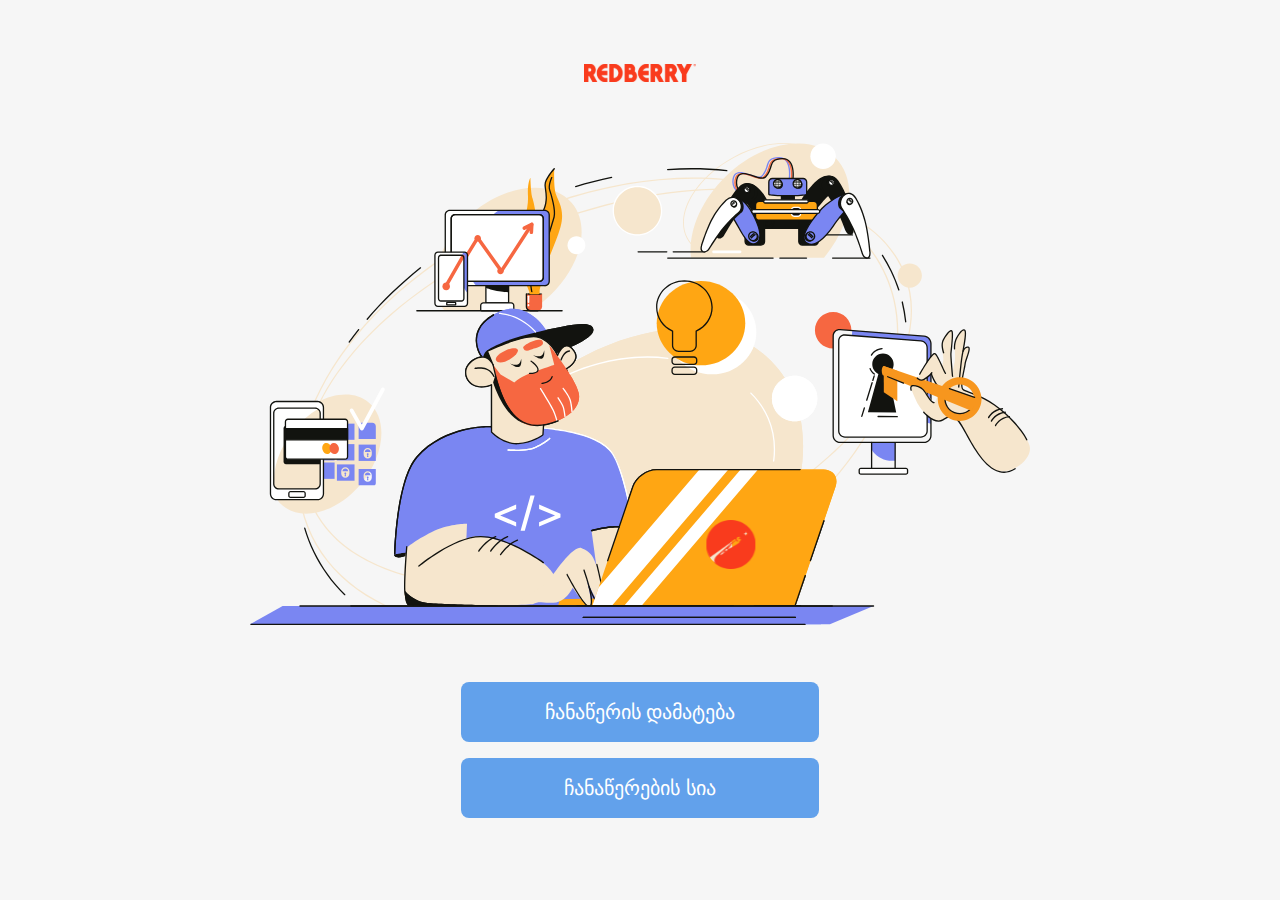
==== pages/index.html @ 1ea1c7d8 "add employees information form" ====
<!DOCTYPE html>
<html lang="en">

<head>
    <meta charset="UTF-8">
    <meta http-equiv="X-UA-Compatible" content="IE=edge">
    <meta name="viewport" content="width=device-width, initial-scale=1.0">
    <title>Redberry Challange</title>
    <link rel="shortcut icon" href="../assets/logo.svg" type="image/x-icon">
    <link rel="stylesheet" href="../style.css">
</head>

<body>

    <header class="header-container">
        <img class="logo" src="../assets/logo-redberry.svg" alt="">
    </header>

    <main class="main-container">
        <img class="mobile-banner" src="../assets/mobile-banner.svg" alt="">
        <img class="landing-banner" src="../assets/banner.svg" alt="">
    </main>

    <section class="button-container">
        <a href="../pages/employee.html"><button class="add main-button">ჩანაწერის დამატება</button></a>
        <a><button class="show main-button">ჩანაწერების სია</button></a>
    </section>

    <script src="../index.js"></script>
</body>

</html>
---- style.css ----
* {
    box-sizing: border-box;
    margin: 0;
    padding: 0;
}

body {
    height: 100vh;
    display: flex;
    flex-direction: column;
    align-items: center;
    box-sizing: border-box;
    padding: 4rem 1rem 2rem 1rem;
    justify-content: space-between;
    gap: 1rem;
    overflow: hidden;
    background-color: #F6F6F6;
}

a {
    text-decoration: none;
}


/* first landing page */

.main-container .mobile-banner {
    max-width: 269px;
}

.landing-banner {
    display: none;
}

.button-container {
    display: flex;
    flex-direction: column;
    align-items: center;
    gap: 1rem;
    margin-bottom: 50px;
}

.main-button {
    background: #62A1EB;
    border-radius: 8px;
    width: 22.375rem;
    height: 3.75rem;
    border: none;
    box-sizing: border-box;
    font-style: normal;
    font-weight: 500;
    font-size: 20px;
    line-height: 24px;
    color: #FFFFFF;
    text-align: center;
    display: flex;
    align-items: center;
    justify-content: center;
    cursor: pointer;
}

.main-button:hover {
    background: #317AD0;
}

.main-button:focus {
    background: #1A5DAB;
}

@media screen and (min-width: 768px) {
    .mobile-banner {
        max-width: 269px;
        display: none;
    }
    .landing-banner {
        display: block;
        max-width: 780px;
        width: 100%;
    }
}

.button-container a {
    text-decoration: none;
    color: white;
}


/* employees information page */

.main-container-2>button {
    background-color: #D9D9D9;
    width: 53px;
    height: 53px;
    border-radius: 50%;
    position: absolute;
    border: none;
    top: 53px;
    left: 70px;
    cursor: pointer;
}

.top-nav {
    display: flex;
    width: 550px;
    justify-content: space-between;
    margin: auto;
    margin-top: 10px;
}

.top-nav>h1 {
    font-style: normal;
    color: #232323;
    text-decoration: none;
    font-weight: 700;
    font-size: 20px;
    line-height: 24.42px;
}

.top-nav>h1 hr {
    border: 1px solid #000000;
    width: 185px;
    margin: 10px auto;
    left: 690px;
    top: 130px;
    text-align: center;
}

.form-div {
    width: 1166px;
    height: 800px;
    margin: auto;
    margin-top: 20px;
    border-radius: 18px;
    position: relative;
    background-color: #FFFFFF;
}

.form-div form {
    max-width: 924px;
    margin: auto;
    display: flex;
    flex-direction: column;
    width: 1024px;
    height: 1024px;
}

form .fields-flex {
    width: 80%;
    display: flex;
    margin: 25px auto;
    margin-bottom: 0px;
}

form .fields-flex>.input-fields {
    width: 50%;
}

form .fields-flex>.input-fields:nth-child(1) {
    margin-right: 50px;
}

form .input-fields {
    width: 80%;
    margin: 20px auto;
}

form .input-fields>input {
    padding: 15px 12px;
    border: 1px solid #8AC0E2;
    border-radius: 8px;
    outline: none;
    margin: 10px auto;
    width: 100%;
    height: 60px;
}

form .input-fields>label {
    font-style: normal;
    font-weight: 500;
    font-size: 18px;
    line-height: 21px;
}

form .input-fields>p {
    color: #2E2E2E;
    font-weight: 300;
    font-size: 14px;
    line-height: 21px;
}

form input {
    border: none;
    width: 90%;
    height: 21px;
    margin-top: 6px;
    left: 16px;
    font-size: 18px;
    font-weight: 500;
    line-height: 21px;
    background-color: transparent;
}

form input:focus {
    outline: none;
}

form div[class*='select'] {
    padding: 15px 12px;
    border-radius: 8px;
    outline: none;
    margin: 18px auto;
    background-color: #EBEBEB;
    width: 80%;
    height: 60px;
    appearance: none;
    border: none;
}

form button {
    padding: 18px 12px;
    border-radius: 8px;
    border: none;
    background-color: #62A1EB;
    width: 176px;
    height: 60px;
    gap: 20px;
    margin-top: 25px;
    margin-left: 660px;
    cursor: pointer;
}

.form-div button:hover {
    background-color: #317AD0;
}

.form-div button:focus {
    background: #1A5DAB;
}

form button a {
    color: white;
    font-size: 18px;
    width: 85px;
    height: 24px;
}

.main-container-2 .logo-div {
    max-width: 1226px;
    margin: 30px auto;
    margin-bottom: 20px;
}

.main-container-2 .logo-div>img {
    margin-left: calc(50% - 85px/2 - 0.5px);
}
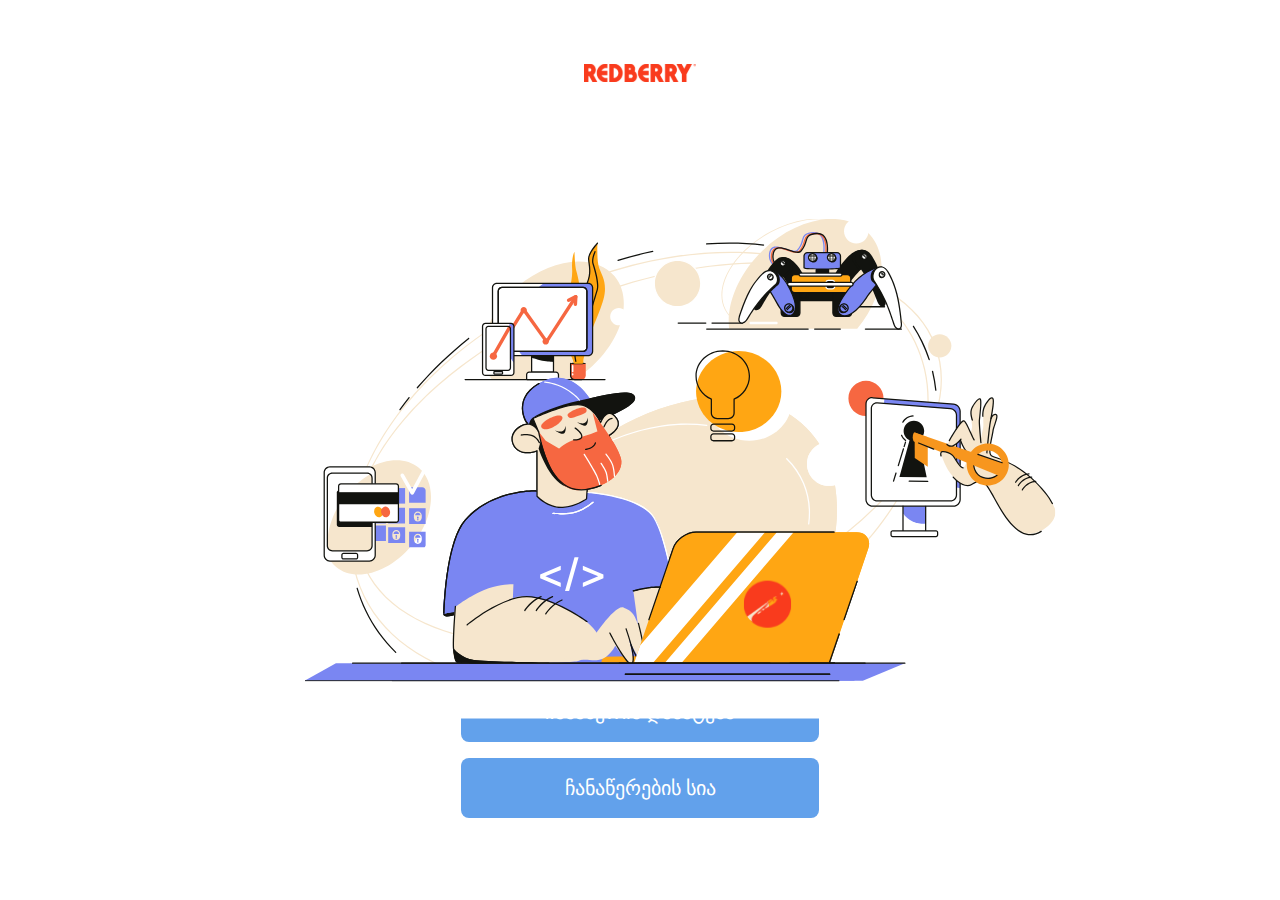
==== commit 070e6a12: "add success popup page" ====
--- a/pages/index.html
+++ b/pages/index.html
@@ -22,7 +22,7 @@
     </main>
 
     <section class="button-container">
-        <a href="../pages/employee.html"><button class="add main-button">ჩანაწერის დამატება</button></a>
+        <a href="employee.html"><button class="add main-button">ჩანაწერის დამატება</button></a>
         <a><button class="show main-button">ჩანაწერების სია</button></a>
     </section>
 
--- a/style.css
+++ b/style.css
@@ -1,7 +1,13 @@
+@font-face {
+    font-family: 'Helvetica-Neue';
+    src: url(font/HelveticaNeue.ttc);
+}
+
 * {
     box-sizing: border-box;
     margin: 0;
     padding: 0;
+    font-family: 'Helvetica-Neue';
 }
 
 body {
@@ -13,8 +19,6 @@
     padding: 4rem 1rem 2rem 1rem;
     justify-content: space-between;
     gap: 1rem;
-    overflow: hidden;
-    background-color: #F6F6F6;
 }
 
 a {
@@ -114,6 +118,7 @@
     font-weight: 700;
     font-size: 20px;
     line-height: 24.42px;
+    cursor: pointer;
 }
 
 .top-nav>h1 hr {
@@ -252,4 +257,293 @@
 
 .main-container-2 .logo-div>img {
     margin-left: calc(50% - 85px/2 - 0.5px);
+}
+
+
+/* teams and positions options */
+
+.teams-select>.team-options,
+.positions-select>.position-options {
+    position: absolute;
+    width: 740px;
+    height: 205px;
+    left: 213px;
+    top: 266px;
+    background-color: #FFFFFF;
+    filter: drop-shadow(0px 4px 34px rgba(0, 0, 0, 0.25));
+    border-radius: 8px;
+    overflow: hidden;
+    display: none;
+}
+
+.teams-select.active .team-options,
+.positions-select.active .position-options {
+    display: block;
+}
+
+.teams-select.active .team-options>div,
+.positions-select.active .position-options>div {
+    height: 41px;
+    align-items: center;
+    padding: 10px;
+    font-size: 18px;
+    font-weight: 400;
+    cursor: pointer;
+}
+
+
+/* laptops info page */
+
+form .photo-div {
+    width: 80%;
+    border: 2px dashed #4386A9;
+    border-radius: 18px;
+    padding: 20px;
+    background-color: #f7f7f7;
+    display: flex;
+    justify-content: center;
+    align-items: center;
+    margin: 48px 80px 18px 80px;
+}
+
+form .photo-content {
+    width: 200px;
+    cursor: pointer;
+}
+
+form .photo-content h1 {
+    margin-bottom: 50px;
+    color: #4386A9;
+    font-weight: 500;
+    font-size: 20px;
+    text-align: center;
+    line-height: 38px;
+}
+
+form .photo-content button {
+    background-color: #62A1EB;
+    color: white;
+    padding: 15px 20px;
+    border: none;
+    width: 200px;
+    height: 60px;
+    border-radius: 8px;
+    position: relative;
+    margin: 0 auto;
+    font-size: 20px;
+    font-weight: 500;
+    line-height: 24.42px;
+}
+
+form .photo-div img {
+    height: 100%;
+    width: 100%;
+    object-fit: cover;
+    border-radius: 8px;
+}
+
+
+/*  */
+
+form .input-box {
+    display: flex;
+    align-items: flex-start;
+    justify-content: space-between;
+    width: 100%;
+    margin-bottom: 30px;
+}
+
+form .input-box .input-wrapper {
+    width: 100%;
+    margin: 15px;
+}
+
+form .input-box .input-wrapper>input {
+    padding: 15px 12px;
+    border: 1px solid #8AC0E2;
+    border-radius: 8px;
+    outline: none;
+    margin: 10px auto;
+    width: 100%;
+    height: 60px;
+    cursor: pointer;
+}
+
+form .input-box .input-wrapper>label {
+    font-weight: 600;
+    font-size: 18px;
+}
+
+form .input-box .input-wrapper>p {
+    color: #2E2E2E;
+    font-weight: 300;
+    font-size: 14px;
+}
+
+form .input-box .laptop-brand-dropdown,
+form .input-box .cpu-dropdown {
+    width: 100%;
+    position: relative;
+    margin-top: 42px;
+}
+
+form .input-box .laptop-brand-dropdown>input,
+form .input-box .cpu-dropdown>input {
+    width: 100%;
+    height: 60px;
+    position: absolute;
+    padding: 18px 12px;
+    background-color: #EBEBEB;
+    border: none;
+    outline: none;
+    border-radius: 8px;
+    cursor: pointer;
+}
+
+form .input-box .radio>h1,
+form .input-box .laptop-radio>h1 {
+    margin-bottom: 20px;
+    font-size: 18px;
+    font-weight: 700;
+}
+
+form .input-box .radio>label,
+form .input-box .laptop-radio>label {
+    font-weight: 400;
+    margin-right: 100px;
+    cursor: pointer;
+}
+
+form .input-box .radio>label>div,
+form .input-box .laptop-radio>label>div {
+    width: 15px;
+    height: 15px;
+    border-radius: 50%;
+    background-color: #8AC0E2;
+    margin-top: 20px;
+}
+
+form .input-box .radio>label>input,
+form .input-box .laptop-radio>label>input {
+    appearance: none;
+    border-radius: 50%;
+    width: 16px;
+    height: 16px;
+    border: 2px solid #8AC0E2;
+    transition: 0.2s all linear;
+    margin-right: 15px;
+    position: relative;
+    top: 4px;
+    cursor: pointer;
+}
+
+form .input-box .radio>label>input:checked,
+form .input-box .laptop-radio>label>input:checked {
+    border: 5px solid #4D9AC3;
+}
+
+form .button-div {
+    display: flex;
+    justify-content: space-between;
+    width: 100%;
+    margin-top: 20px;
+}
+
+form .button-div span {
+    display: inline-block;
+    margin-top: 45px;
+    margin-left: 15px;
+    width: 45px;
+    height: 21px;
+    font-weight: 500;
+    font-size: 18px;
+    line-height: 21px;
+    letter-spacing: 0.08em;
+    color: #62A1EB;
+    cursor: pointer;
+}
+
+form .button-div .save-btn {
+    width: 219px;
+    height: 60px;
+    background: #62A1EB;
+    border-radius: 8px;
+    font-weight: 500;
+    font-size: 20px;
+    line-height: 24px;
+    color: #FFFFFF;
+}
+
+form .button-div .save-btn:hover {
+    background-color: #317AD0;
+}
+
+
+/* success page */
+
+main {
+    width: 847px;
+    height: 537px;
+    padding: 70px 48px;
+    display: flex;
+    flex-direction: column;
+    justify-content: center;
+    align-items: center;
+    background-color: #FFFFFF;
+    border-radius: 8px;
+    position: absolute;
+    top: 50%;
+    left: 50%;
+    transform: translate(-50%, -50%);
+}
+
+main img {
+    margin-top: auto;
+    margin-left: 5rem;
+}
+
+main p {
+    font-weight: 700;
+    font-size: 25px;
+    line-height: 31px;
+    text-align: center;
+}
+
+main .buttons {
+    display: flex;
+    align-items: center;
+    flex-direction: column;
+    justify-content: center;
+    gap: 1rem;
+}
+
+main .buttons .list-button {
+    background: #62A1EB;
+    border-radius: 8px;
+    width: 297px;
+    height: 60px;
+    border: none;
+    box-sizing: border-box;
+    font-style: normal;
+    font-weight: 500;
+    font-size: 20px;
+    line-height: 24px;
+    color: #FFFFFF;
+    text-align: center;
+    display: flex;
+    align-items: center;
+    justify-content: center;
+    cursor: pointer;
+    margin-top: 60px;
+}
+
+main .buttons .main-button {
+    font-weight: 500;
+    font-size: 20px;
+    line-height: 24px;
+    color: #0089A7;
+    background-color: transparent;
+    border: none;
+    outline: none;
+    cursor: pointer;
 }